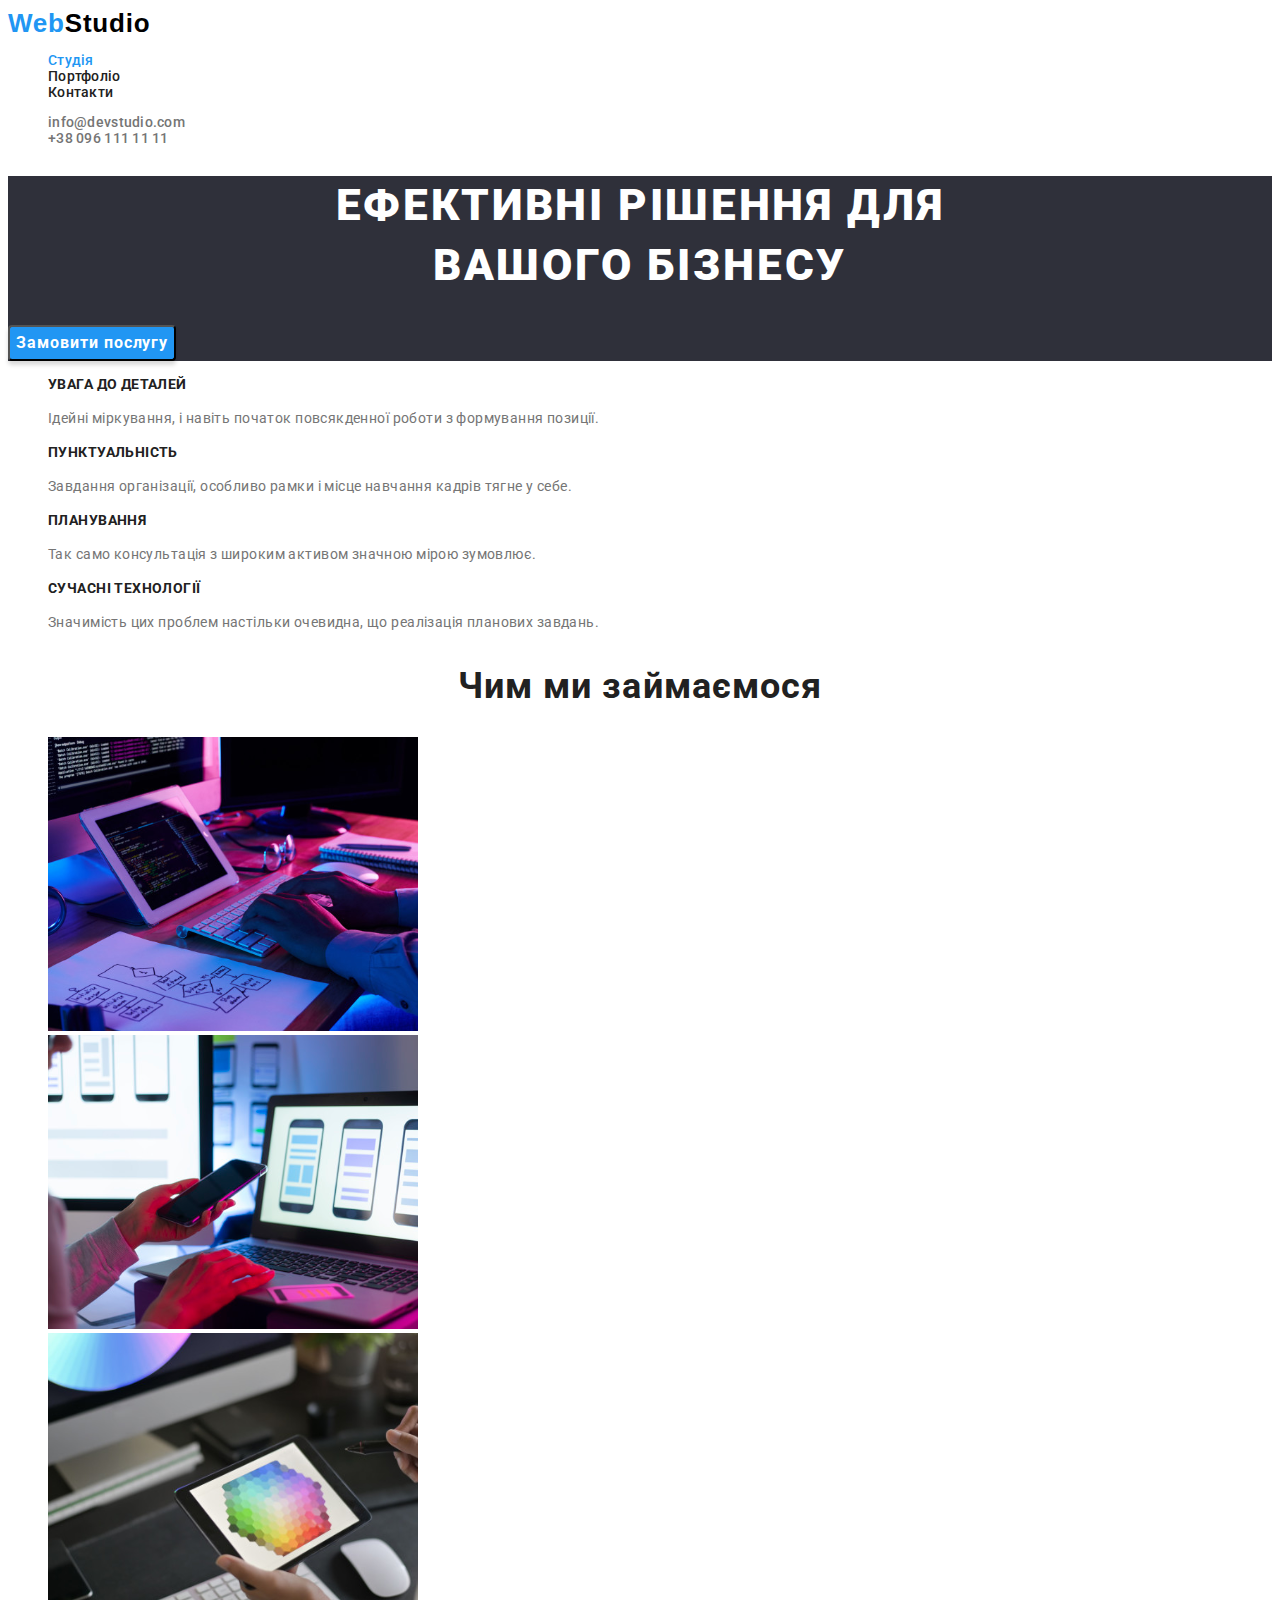
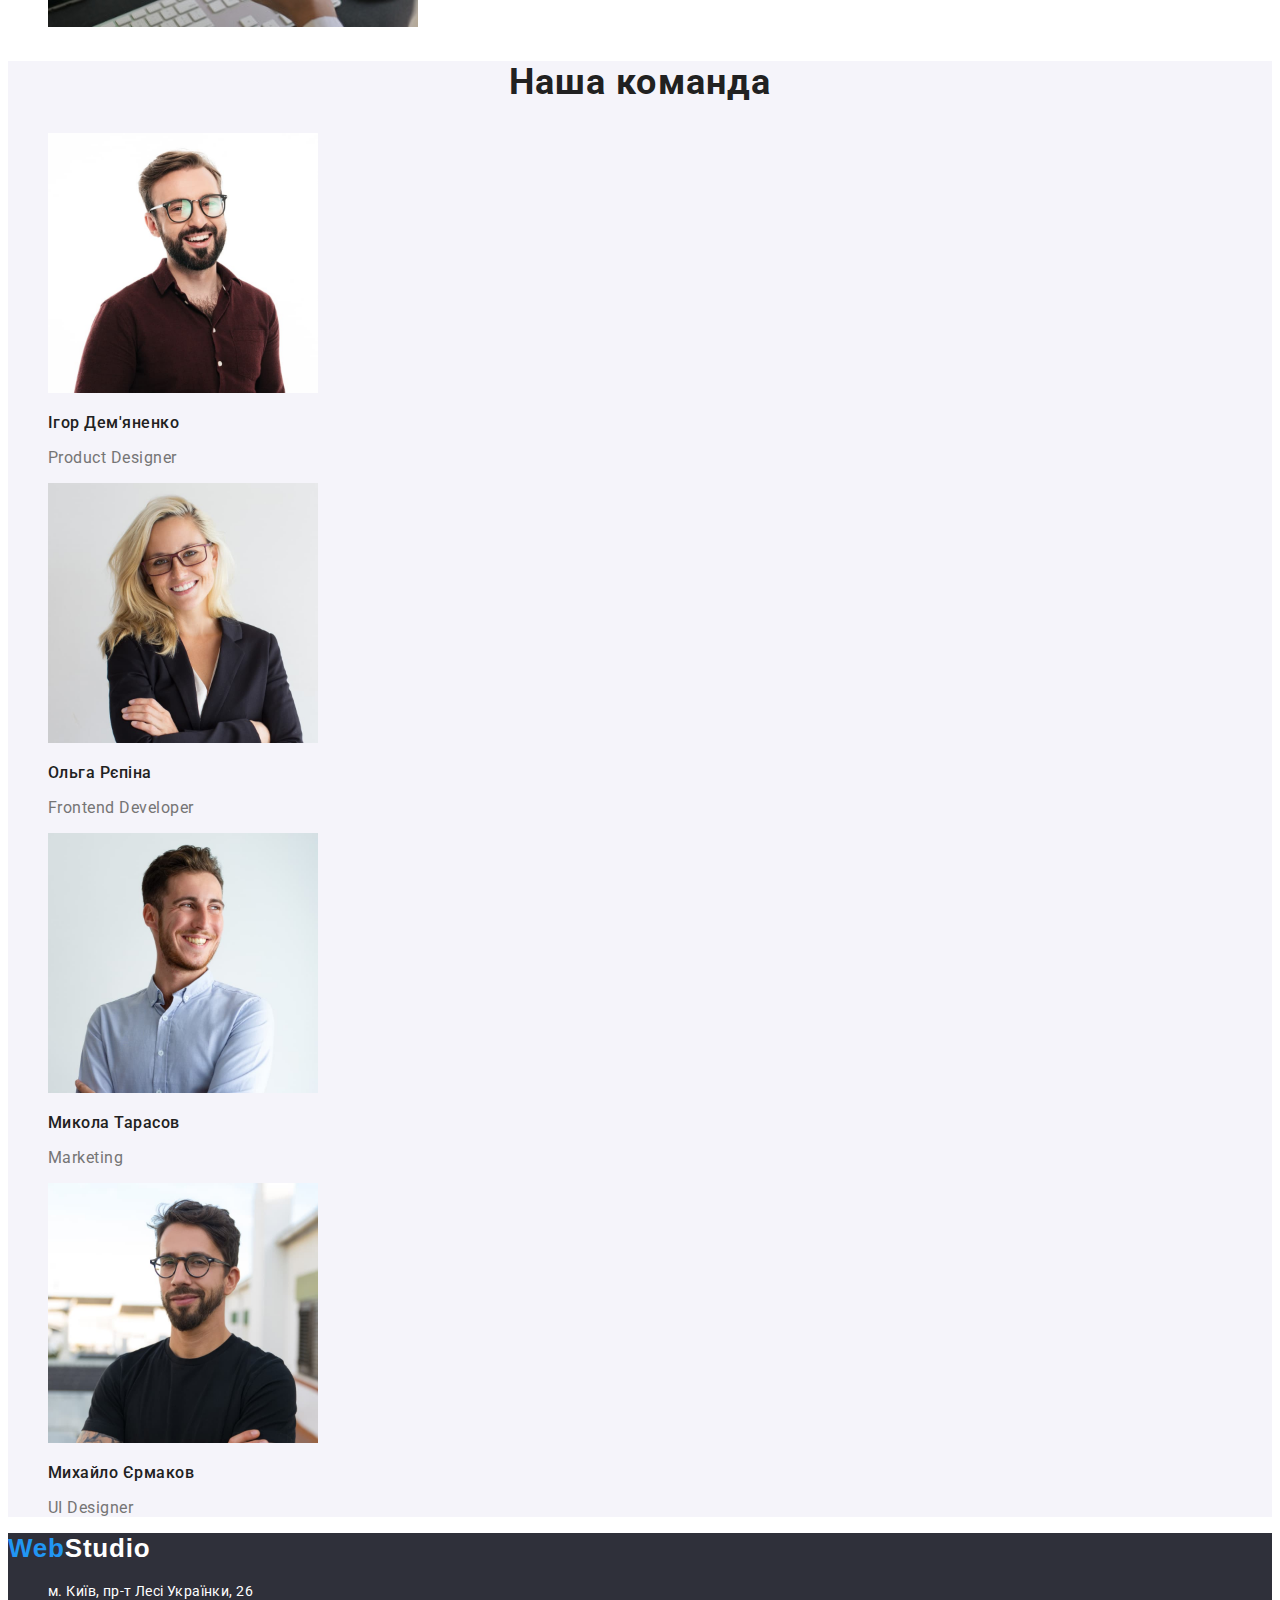
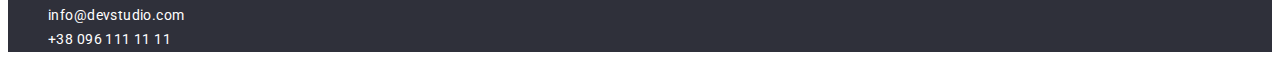
==== index.html @ aeba44b1 "index.html with classes for css" ====
<!DOCTYPE html>
<html lang="uk">
  <head>
    <meta charset="UTF-8" />
    <meta http-equiv="X-UA-Compatible" content="IE=edge" />
    <meta name="viewport" content="width=device-width, initial-scale=1.0" />
    <title>Студія</title>
    <link rel="preconnect" href="https://fonts.googleapis.com" />
    <link rel="preconnect" href="https://fonts.gstatic.com" crossorigin />
    <link
      href="https://fonts.googleapis.com/css2?family=Raleway:wght@700&family=Roboto:wght@400;500;700;900&display=swap"
      rel="stylesheet"
    />
    <link rel="stylesheet" href="./css/styles.css" />
  </head>
  <body>
    <header class="page-header">
      <!-- Logo -->
      <a class="logo" href="./index.html"><span class="logo-first">Web</span><span class="logo-second">Studio</span></a>
      <nav class="header-nav">
        <!-- Навігація сторінок сайту -->
        <ul class="site-nav list">
          <li><a class="site-nav link current" href="./index.html">Студія</a></li>
          <li><a class="site-nav link" href="./portfolio.html">Портфоліо</a></li>
          <li><a class="site-nav link" href="">Контакти</a></li>
        </ul>
      </nav>

      <!-- Контакти студії -->

      <ul class="contact-nav">
        <li><a class="contact-nav link" href="mailto:info@devstudio.com">info@devstudio.com</a></li>
        <li><a class="contact-nav link" href="tel:+380961111111">+38 096 111 11 11</a></li>
      </ul>
    </header>
    <main>
      <section class="hero">
        <!--Section hero-->
        <h1 class="hero-title">Ефективні рішення для <br> вашого бізнесу</h1>
        <button class="hero-button" type="button">Замовити послугу</button>
      </section>
      <section class="advantages">
        <!-- Наші сильні сторони -->
        <h2 class="visually-hidden">Наші переваги</h2>
        <ul class="advantages list">
          <li class="advantages list">
            <h3 class="advantage-title">УВАГА ДО ДЕТАЛЕЙ</h3>
            <p class="about-title">
              Ідейні міркування, і навіть початок повсякденної роботи з
              формування позиції.
            </p>
          </li>
          <li>
            <h3 class="advantage-title">ПУНКТУАЛЬНІСТЬ</h3>
            <p class="about-title">
              Завдання організації, особливо рамки і місце навчання кадрів тягне
              у себе.
            </p>
          </li>
          <li>
            <h3 class="advantage-title">ПЛАНУВАННЯ</h3>
            <p class="about-title">
              Так само консультація з широким активом значною мірою зумовлює.
            </p>
          </li>
          <li>
            <h3 class="advantage-title">СУЧАСНІ ТЕХНОЛОГІЇ</h3>
            <p class="about-title">
              Значимість цих проблем настільки очевидна, що реалізація планових
              завдань.
            </p>
          </li>
        </ul>
      </section>

      <section class="about-services">
        <!-- Наші послуги -->
        <h2 class="service-title">Чим ми займаємося</h2>
        <ul>
          <li class="about-services list">
            <img
              src="./images/img.svg"
              alt="hands on keyboard"
              width="370"
              height="294"
            />
          </li>
          <li class="about-services list">
            <img
              src="./images/box2.svg"
              alt="cellphone in hands"
              width="370"
              height="294"
            />
          </li>
          <li class="about-services list">
            <img
              src="./images/box3.svg"
              alt="color selection on the tablet screen"
              width="370"
              height="294"
            />
          </li>
        </ul>
      </section>
      <section class="about-team">
        <!-- Команда -->
        <h2 class="team-title">Наша команда</h2>
        <ul class="team-list">
          <li class="team-member list">
            <img
              src="./images/img.jpg"
              alt="Photo of Product Designer"
              width="270"
              height="260"
            />
            <h3 class="member-name">Ігор Дем'яненко</h3>
            <p class="position">Product Designer</p>
          </li>
          <li class="team-member list">
            <img
              src="./images/img(1).jpg"
              alt="Photo of Frontend Developer"
              width="270"
              height="260"
            />
            <h3 class="member-name">Ольга Рєпіна</h3>
            <p class="position">Frontend Developer</p>
          </li>
          <li class="team-member list">
            <img
              src="./images/img(2).jpg"
              alt="Photo of Marketing employee"
              width="270"
              height="260"
            />
            <h3 class="member-name">Микола Тарасов</h3>
            <p class="position">Marketing</p>
          </li>
          <li class="team-member list">
            <img
              src="./images/img(3).jpg"
              alt="Photo of UI Designer"
              width="270"
              height="260"
            />
            <h3 class="member-name">Михайло Єрмаков</h3>
            <p class="position">UI Designer</p>
          </li>
        </ul>
      </section>
    </main>
    <footer class="page-footer">
      
      <a class="logo-footer" href=""><span class="logo-footer-first">Web</span><span class="logo-footer-second">Studio</span></a>
      <address>
        <ul class="address-list link">
          <li>
            <a class="address-item link" href="https://goo.gl/maps/ybAwpNxcYGUMFx98A"
              target="_blank"
              rel="noopener noreferer nofollow"
              >м. Київ, пр-т Лесі Українки, 26</a
            >
          </li>
          <li><a class="address-item link" href="mailto:info@devstudio.com">info@devstudio.com</a></li>
          <li><a class="address-item link" href="tel:+380961111111">+38 096 111 11 11</a></li>
        </ul>
      </address>
    </footer>
  </body>
</html>
---- css/styles.css ----
/* ЗАГАЛЬНІ СТИЛІ*/
:root {
  --primary-text-color: #757575;
  --title-text-color: #212121;
  --accent-color: #2196f3;
  --secondary-text-color: #ffffff;
  --secondary-background-color: #2f303a;
}

body {
  font-family: Roboto, sans-serif;
  background-color: #ffffff;
  color: var(--primary-text-color);
}

.list {
  list-style: none;
}
.visually-hidden {
  position: absolute;
  width: 1px;
  height: 1px;
  margin: -1px;
  border: 0;
  padding: 0;
  white-space: nowrap;
  clip-path: inset(100%);
  clip: rect(0 0 0 0);
  overflow: hidden;
}
/* СТИЛІ СТОРІНКИ СТУДІЯ */

/* LOGO */
.logo,
.logo-footer {
  font-family: Railway, sans-serif;
  font-weight: 700;
  font-size: 26px;
  line-height: 1.19;
  letter-spacing: 0.03em;
  text-decoration: none;
}

.logo-first,
.logo-footer-first {
  color: var(--accent-color);
}

.logo-second {
  color: #000000;
}

.link {
  text-decoration: none;
  list-style: none;
}

.link:active,
.link:hover,
.link:focus {
  color: var(--accent-color);
}

.site-nav,
.contact-nav {
  color: var(--title-text-color);
  list-style: none;
  font-weight: 500;
  font-size: 14px;
  line-height: 1.14;
  letter-spacing: 0.02em;
  cursor: pointer;
}
.contact-nav {
  color: inherit;
}
.site-nav .link.current {
  color: #2196f3;
}
/* ГЕРОЙ */
.hero {
  background: #2f303a;
}
.hero-title {
  font-weight: 900;
  font-size: 44px;
  line-height: 1.36;
  text-align: center;
  letter-spacing: 0.06em;
  text-transform: uppercase;
  color: var(--secondary-text-color);
}
.hero-button {
  font-family: inherit;
  font-weight: 700;
  font-size: 16px;
  line-height: 1.88;
  display: flex;
  align-items: center;
  text-align: center;
  letter-spacing: 0.06em;
  color: var(--secondary-text-color);
  background: var(--accent-color);
  box-shadow: 0px 4px 4px rgba(0, 0, 0, 0.15);
  border-radius: 4px;
  cursor: pointer;
}
/* СЕКЦІЯ ПЕРЕВАГИ*/

.advantage-title {
  font-weight: 700;
  font-size: 14px;
  line-height: 1.14;
  letter-spacing: 0.03em;
  text-transform: uppercase;
  color: var(--title-text-color);
}
.about-title {
  font-weight: 400;
  font-size: 14px;
  line-height: 1.71;
  letter-spacing: 0.03em;
}
/* СЕКЦІЯ ПРО ПОСЛУГИ */

.service-title,
.team-title {
  font-weight: 700;
  font-size: 36px;
  line-height: 1.17;
  text-align: center;
  letter-spacing: 0.03em;
  color: var(--title-text-color);
}
/* СЕКЦІЯ ПРО КОМАНДУ */
.about-team {
  background: #f5f4fa;
}

.member-name {
  font-weight: 500;
  font-size: 16px;
  line-height: 1.19;
  letter-spacing: 0.03em;
  color: var(--title-text-color);
}
.position {
  font-weight: 400;
  font-size: 16px;
  line-height: 1.19;
  letter-spacing: 0.03em;
}
/* FOOTER */
.page-footer {
  background: #2f303a;
}
.logo-footer-second {
  color: #ffffff;
}

.address-item {
  font-style: normal;
  font-weight: 400;
  font-size: 14px;
  line-height: 1.71;
  letter-spacing: 0.03em;
  color: var(--secondary-text-color);
}
/* СТИЛІ СТОРІНКИ ПОРТФОЛІО */
< !-- Фільтри портфоліо -- > .btn {
  font-family: inherit;
  font-weight: 500;
  font-size: 16px;
  line-height: 1.62;
  letter-spacing: 0.03em;
  color: var(--title-text-color);
  background-color: #f5f4fa;
}

.btn:hover,
.btn:focus {
  background-color: var(--accent-color);
  color: var(--secondary-text-color);
  cursor: pointer;
}
< !-- Картки робіт -- > .card-title.link {
  font-weight: 700;
  font-size: 18px;
  line-height: 2;
  letter-spacing: 0.06em;
  color: var(--title-text-color);
}
.card-description {
  font-weight: 400;
  font-size: 16px;
  line-height: 1.88;
  letter-spacing: 0.03em;
  color: var(--primary-text-color);
}
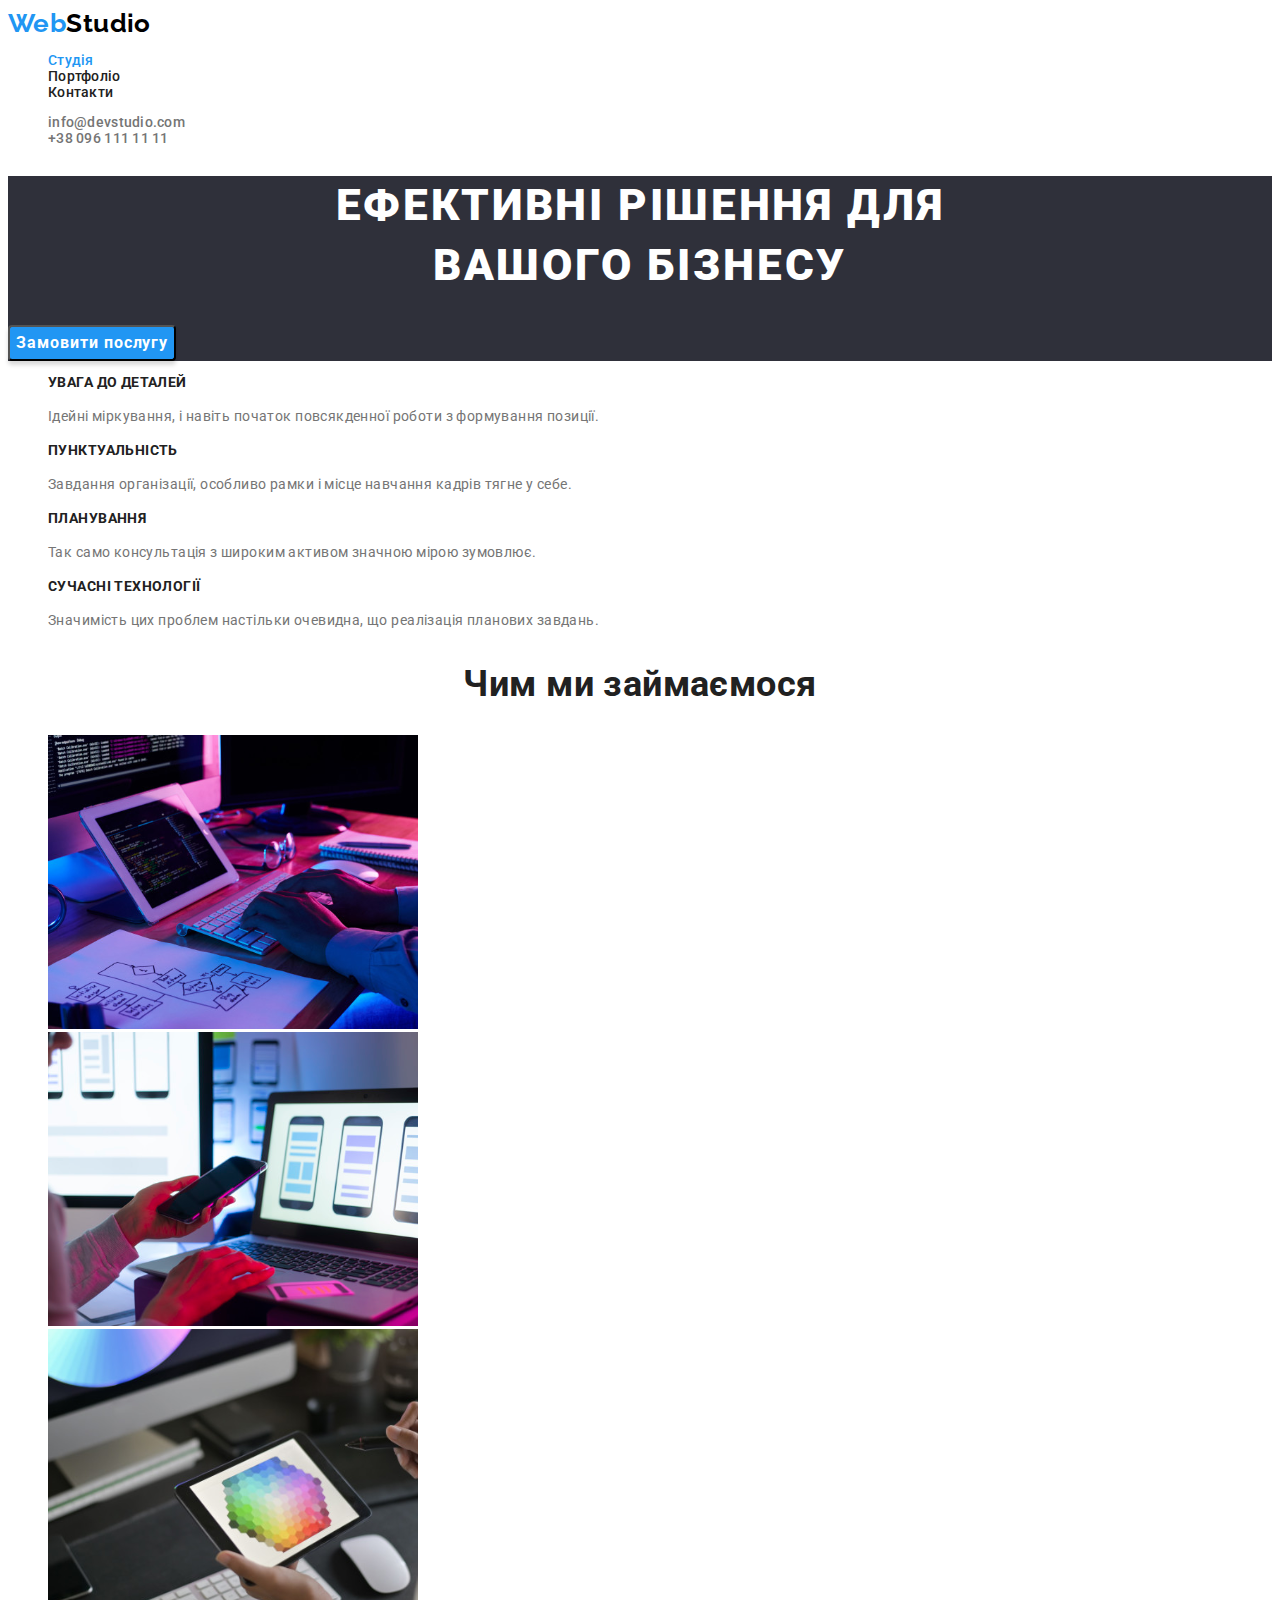
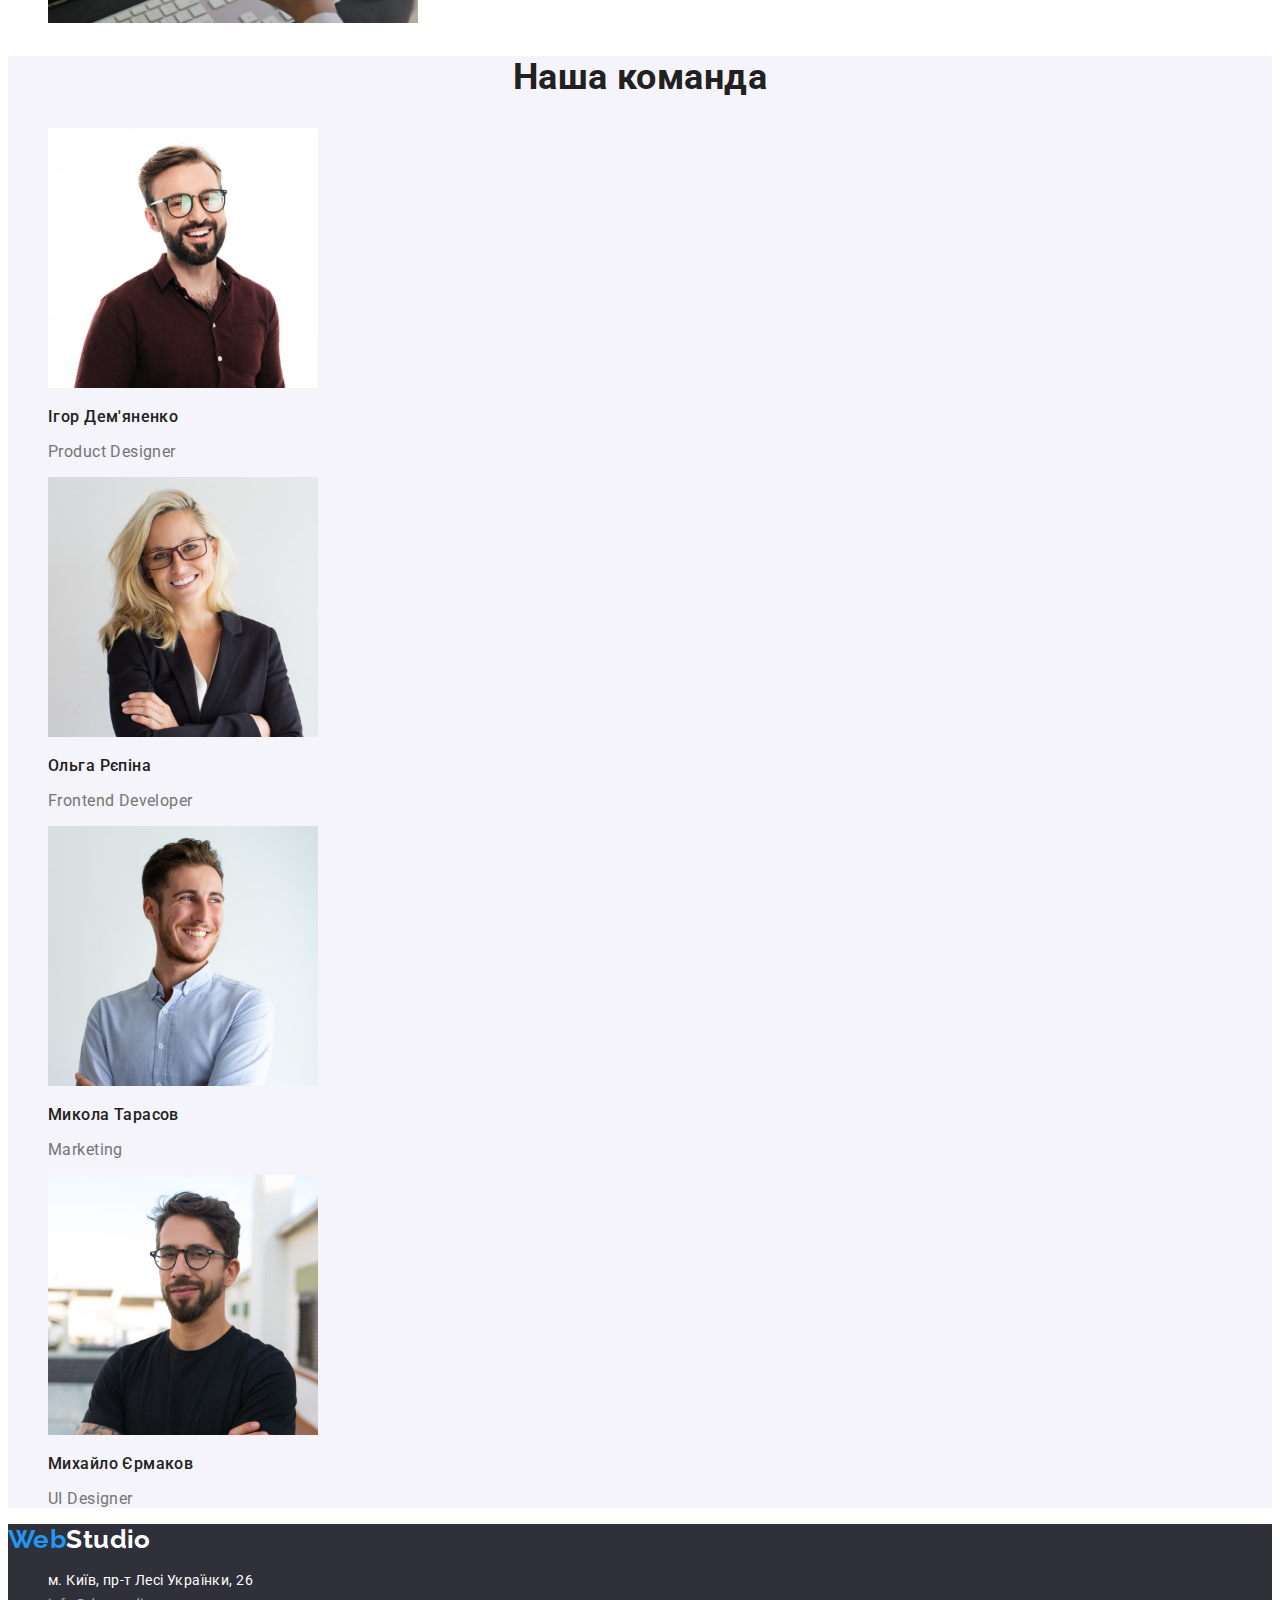
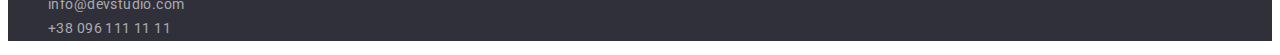
==== commit 88e59a73: "Updated html (Studio)" ====
--- a/index.html
+++ b/index.html
@@ -162,8 +162,8 @@
               >м. Київ, пр-т Лесі Українки, 26</a
             >
           </li>
-          <li><a class="address-item link" href="mailto:info@devstudio.com">info@devstudio.com</a></li>
-          <li><a class="address-item link" href="tel:+380961111111">+38 096 111 11 11</a></li>
+          <li><a class="address-contacts link" href="mailto:info@devstudio.com">info@devstudio.com</a></li>
+          <li><a class="address-contacts link" href="tel:+380961111111">+38 096 111 11 11</a></li>
         </ul>
       </address>
     </footer>
--- a/css/styles.css
+++ b/css/styles.css
@@ -11,6 +11,8 @@
   font-family: Roboto, sans-serif;
   background-color: #ffffff;
   color: var(--primary-text-color);
+  letter-spacing: 0.03em;
+  font-size: 14px;
 }
 
 .list {
@@ -33,11 +35,10 @@
 /* LOGO */
 .logo,
 .logo-footer {
-  font-family: Railway, sans-serif;
+  font-family: Raleway, sans-serif;
   font-weight: 700;
   font-size: 26px;
   line-height: 1.19;
-  letter-spacing: 0.03em;
   text-decoration: none;
 }
 
@@ -66,8 +67,7 @@
   color: var(--title-text-color);
   list-style: none;
   font-weight: 500;
-  font-size: 14px;
-  line-height: 1.14;
+   line-height: 1.14;
   letter-spacing: 0.02em;
   cursor: pointer;
 }
@@ -111,16 +111,13 @@
   font-weight: 700;
   font-size: 14px;
   line-height: 1.14;
-  letter-spacing: 0.03em;
-  text-transform: uppercase;
+   text-transform: uppercase;
   color: var(--title-text-color);
 }
 .about-title {
   font-weight: 400;
-  font-size: 14px;
   line-height: 1.71;
-  letter-spacing: 0.03em;
-}
+  }
 /* СЕКЦІЯ ПРО ПОСЛУГИ */
 
 .service-title,
@@ -129,8 +126,7 @@
   font-size: 36px;
   line-height: 1.17;
   text-align: center;
-  letter-spacing: 0.03em;
-  color: var(--title-text-color);
+    color: var(--title-text-color);
 }
 /* СЕКЦІЯ ПРО КОМАНДУ */
 .about-team {
@@ -141,15 +137,13 @@
   font-weight: 500;
   font-size: 16px;
   line-height: 1.19;
-  letter-spacing: 0.03em;
-  color: var(--title-text-color);
+   color: var(--title-text-color);
 }
 .position {
   font-weight: 400;
   font-size: 16px;
   line-height: 1.19;
-  letter-spacing: 0.03em;
-}
+  }
 /* FOOTER */
 .page-footer {
   background: #2f303a;
@@ -161,14 +155,21 @@
 .address-item {
   font-style: normal;
   font-weight: 400;
-  font-size: 14px;
   line-height: 1.71;
-  letter-spacing: 0.03em;
-  color: var(--secondary-text-color);
+  color: var(--secondary-text-color);
+} 
+
+.address-contacts {
+  font-style: normal;
+    font-weight: 400;
+    line-height: 1.71;
+    color: rgba(255, 255, 255, 0.6);
 }
 /* СТИЛІ СТОРІНКИ ПОРТФОЛІО */
-< !-- Фільтри портфоліо -- > .btn {
-  font-family: inherit;
+/* Фільтри портфоліо */
+
+.btn {
+  font-family: Roboto, sans-serif;
   font-weight: 500;
   font-size: 16px;
   line-height: 1.62;
@@ -183,7 +184,8 @@
   color: var(--secondary-text-color);
   cursor: pointer;
 }
-< !-- Картки робіт -- > .card-title.link {
+/* Картки робіт */
+.card-title {
   font-weight: 700;
   font-size: 18px;
   line-height: 2;
@@ -194,6 +196,5 @@
   font-weight: 400;
   font-size: 16px;
   line-height: 1.88;
-  letter-spacing: 0.03em;
   color: var(--primary-text-color);
 }
